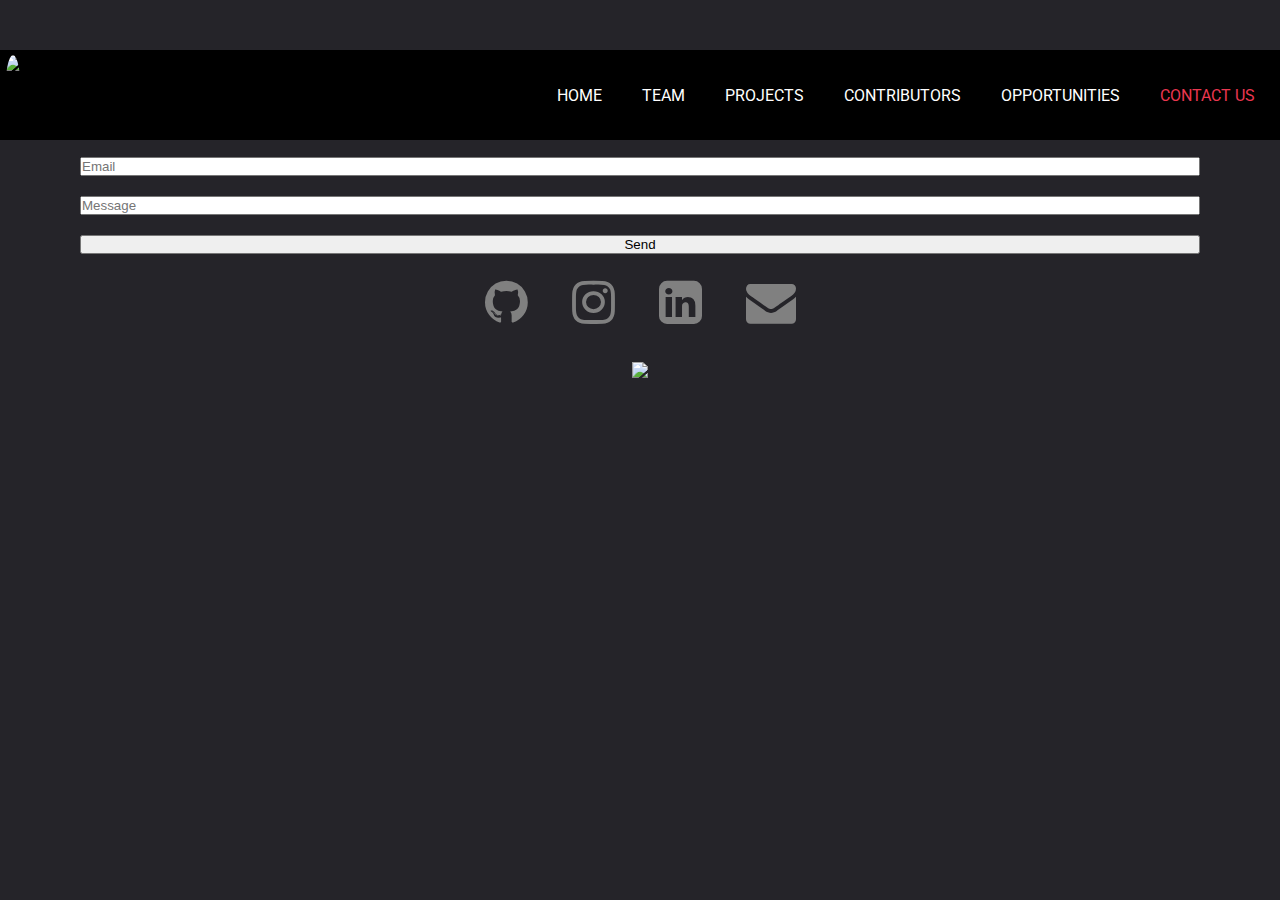
==== contact.html @ acbda684 "Merge branch 'main' of https://github.com/HackClubRAIT/HackClubRAIT-Website.github.io into FixedNavb" ====
<!DOCTYPE html>
<html lang="en">
<head>
    <meta charset="UTF-8">
    <meta http-equiv="X-UA-Compatible" content="IE=edge">
    <meta name="viewport" content="width=device-width, initial-scale=1.0">
    <link href="styles.css" rel="stylesheet" type="text/css">
    <link rel="stylesheet" href="https://cdnjs.cloudflare.com/ajax/libs/font-awesome/4.7.0/css/font-awesome.min.css">
    <link href="https://cdn.jsdelivr.net/npm/bootstrap@5.1.1/dist/css/bootstrap.min.css" rel="stylesheet" integrity="sha384-F3w7mX95PdgyTmZZMECAngseQB83DfGTowi0iMjiWaeVhAn4FJkqJByhZMI3AhiU" crossorigin="anonymous">
    <title>Contact Us</title>
</head>
<body>
    <nav>
        <img id="logo" src="./images/hackclubrait.jpeg">
        <ul class="navbars">
            <li><a href="index.html" >HOME</a></li>
            <li><a href="team.html">TEAM</a></li>
            <li><a href="projects.html">PROJECTS</a></li>
            <li><a href="contributer.html">CONTRIBUTORS</a></li>
            <li><a href="opportunity.html" >OPPORTUNITIES</a></li>
            <li><a href="contact.html" class="active">CONTACT US</a></li>
        </ul>
    </nav>
    <div class="row" id="contact_us">
        <h1 style="color:white">Contact Us</h1>
        <div class="col-6" id="contact_form">
            <form>
                <input type="text" class="form-control-lg" placeholder="Name">
                <input type="text" class="form-control-lg" placeholder="Email">
                <input type="text" class="form-control-lg" placeholder="Message">
                <button class="btn btn-danger">Send</button>
                <div>
                    <a href="https://github.com/HackClubRAIT"><i class="fa fa-github"></i></a>
                    <a href="https://instagram.com/hackclubrait?utm_medium=copy_link"><i class="fa fa-instagram"></i></a>
                    <a href="https://www.linkedin.com/company/hack-club-rait"><i class="fa fa-linkedin-square"></i></a>
                    <a href="mailto:hackclubrait@gmail.com"><i class="fa fa-envelope"></i></a>          
                </div>
            </form>
        </div>
        <div class="col-6">
            <img src="./images/contactus.svg" style="width:100%"><br>
           </div>
    </div>
</body>
</html>
---- styles.css ----
@import url('https://fonts.googleapis.com/css2?family=Roboto&display=swap');
@import url('https://fonts.googleapis.com/css2?family=Londrina+Outline&display=swap');

::-webkit-scrollbar {
    width: 13px;
  }
  
::-webkit-scrollbar-track {
    background: #f1f1f1;
}

::-webkit-scrollbar-thumb {
    box-shadow: inset 0 0 5px grey;
    border-radius: 10px;
    background: rgb(129, 123, 123);
}

::-webkit-scrollbar-thumb:hover {
    background: #555;
}

:root{
    --orange:#f9713d;
    --red:#eb3750;
    --grey:#252429;
}
*,html{
    margin: 0;
    padding: 0;
    box-sizing: border-box;
}
body{
    font-family: 'Roboto', sans-serif!important;
    overflow-x: hidden;
    background-color: var(--grey)!important;
}
nav{
    width: 100%;
    display: flex;
    background-color: black;
    align-items: center;
    justify-content: space-between;
    padding: 5px;
    position: fixed;
    flex-grow: 1;
    z-index: 2;
}
.navbars{
    display: flex;
    justify-content: center;
}
.navbars li{
    list-style-type: none;
    padding: 20px;
}

.navbars li a{
    text-decoration: none;
    color: white;
}
.navbars li a:hover{
    color: var(--red);
}
.navbars .active{
    color: var(--red);
}

#logo{
 height:80px;
 width:auto; 
 border-radius: 50%;

}

footer{
    text-align: center;
    background-color: black;
    color:white;
    padding: 20px;
}
footer i{
    font-size: 50px!important;
    margin: 20px 10px 10px 10px;
}
footer a{
    color: gray;
}
#home_welcome{
    height:  75vh;
    color: white;
    text-align: center;
    padding: 80px 30px;
}
#home_about{
    background-color: white;
    text-align: justify;
    padding:5%
}
.home_illus{
    width:95%;
}
#hackclub{
    font-size:10em;
    color:var(--red);
    font-family:  'Londrina Outline', cursive;
    font-weight: bold;
}
#home_rait{
    text-align: justify;
    padding:5%;
    color: white;
}
#home_vision{
    text-align: center;
    padding:5%;
    background-color: white;
}
.team{
    text-align: center;
}
.team img{
    width:auto;
    height: 200px;
    border-radius: 10px;
    margin: 10px;
}
.team .row{
    justify-content: space-evenly;
}
#team_img{
    box-shadow: 1px 2px 4px 0px var(--red);
    margin: 20px;
    justify-content: center;
    text-align: center;
    background-color: white;
}
#team_img span{
    display: grid;
    grid-gap: 10px;
    position: absolute;
    top: 0px;
    left: 100%;
    background-color: var(--orange);
    padding: 10px;
}
#team_img i{
    font-size: 20px;
    color:var(--grey);
}

#contributor{
    padding: 30px;
}
#contributor img{
    height:200px;
    width: auto;
    border-radius: 50%;
    margin: 5px;
}
#project_section .row{
    width: 100vw;
}
#projects{
    background-color: white;
    color:black;
    margin:40px;
    padding:20px;
    text-align:center;
    height:auto
}
#projects ul{
    list-style: none;
    display: flex;
    text-align: center;
}
#projects ul li{
    margin: 10px;
    padding:10px;
    background-color: var(--orange);
    color:white
}
.owner{
    text-decoration: none
}
#opp_card{
    background-color: white;
    text-align: center;
    margin: 50px;
    padding:20px;
    border-radius: 10px;
}
#contact_us{
    margin: 50px;
    text-align: center;
}
#contact_form form{
    display: grid;
    grid-gap:20px;
    margin: 30px;
}
#contact_form a{
    color: gray;
    font-size: 50px;
    margin:20px
}
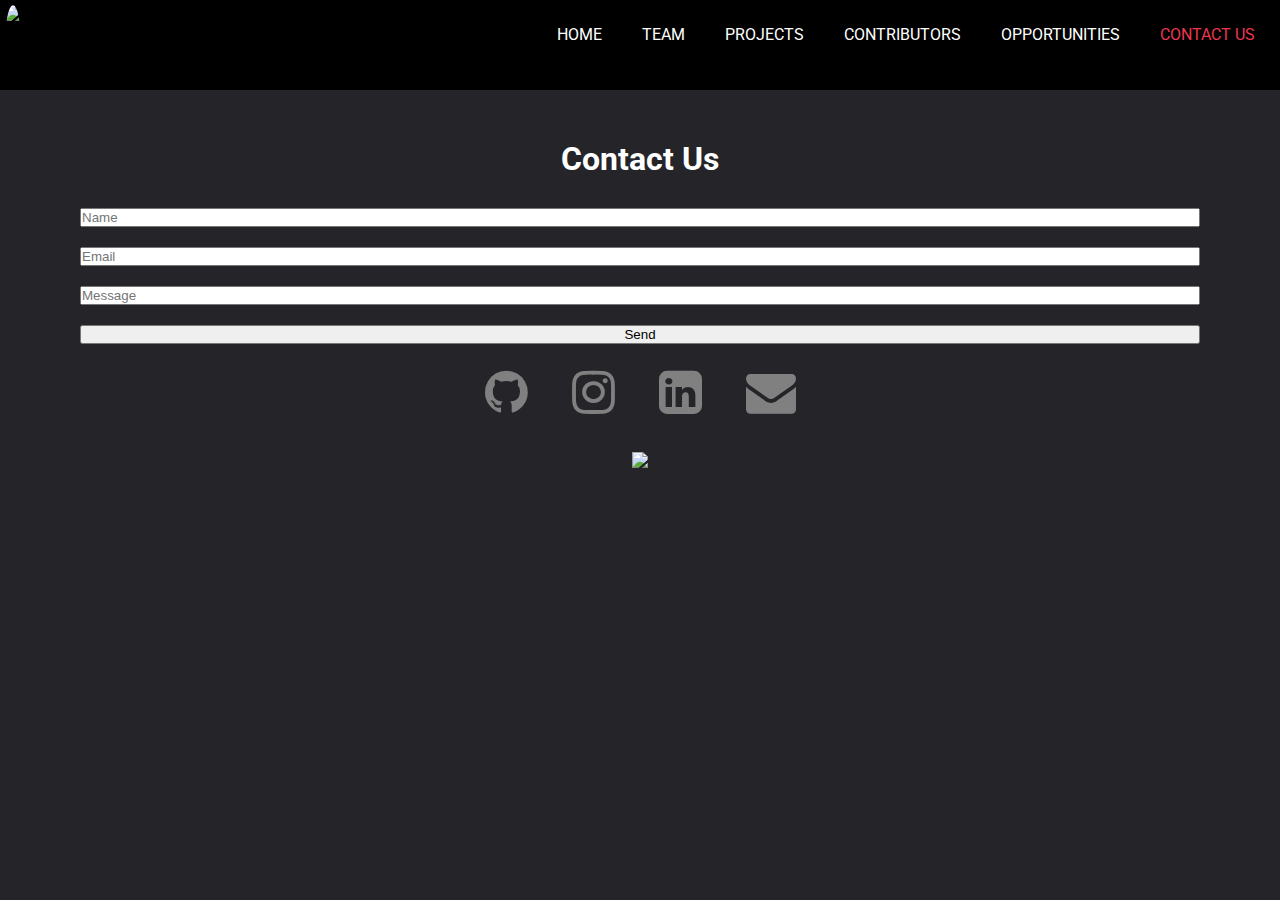
==== commit 7273a4aa: "Update contact.html" ====
--- a/contact.html
+++ b/contact.html
@@ -7,12 +7,29 @@
     <link href="styles.css" rel="stylesheet" type="text/css">
     <link rel="stylesheet" href="https://cdnjs.cloudflare.com/ajax/libs/font-awesome/4.7.0/css/font-awesome.min.css">
     <link href="https://cdn.jsdelivr.net/npm/bootstrap@5.1.1/dist/css/bootstrap.min.css" rel="stylesheet" integrity="sha384-F3w7mX95PdgyTmZZMECAngseQB83DfGTowi0iMjiWaeVhAn4FJkqJByhZMI3AhiU" crossorigin="anonymous">
+    <link rel="apple-touch-icon" sizes="57x57" href="favicons/apple-icon-57x57.png">
+    <link rel="apple-touch-icon" sizes="60x60" href="favicons/apple-icon-60x60.png">
+    <link rel="apple-touch-icon" sizes="72x72" href="favicons/apple-icon-72x72.png">
+    <link rel="apple-touch-icon" sizes="76x76" href="favicons/apple-icon-76x76.png">
+    <link rel="apple-touch-icon" sizes="114x114" href="favicons/apple-icon-114x114.png">
+    <link rel="apple-touch-icon" sizes="120x120" href="favicons/apple-icon-120x120.png">
+    <link rel="apple-touch-icon" sizes="144x144" href="favicons/apple-icon-144x144.png">
+    <link rel="apple-touch-icon" sizes="152x152" href="favicons/apple-icon-152x152.png">
+    <link rel="apple-touch-icon" sizes="180x180" href="favicons/apple-icon-180x180.png">
+    <link rel="icon" type="image/png" sizes="192x192"  href="favicons/android-icon-192x192.png">
+    <link rel="icon" type="image/png" sizes="32x32" href="favicons/favicon-32x32.png">
+    <link rel="icon" type="image/png" sizes="96x96" href="favicons/favicon-96x96.png">
+    <link rel="icon" type="image/png" sizes="16x16" href="favicons/favicon-16x16.png">
+    <link rel="manifest" href="favicons/manifest.json">
+    <meta name="msapplication-TileColor" content="#ffffff">
+    <meta name="msapplication-TileImage" content="favicons/ms-icon-144x144.png">
     <title>Contact Us</title>
 </head>
 <body>
     <nav>
         <img id="logo" src="./images/hackclubrait.jpeg">
         <ul class="navbars">
+            <h3 class="menuact">&#9776;</h3>
             <li><a href="index.html" >HOME</a></li>
             <li><a href="team.html">TEAM</a></li>
             <li><a href="projects.html">PROJECTS</a></li>
--- a/styles.css
+++ b/styles.css
@@ -1,24 +1,5 @@
 @import url('https://fonts.googleapis.com/css2?family=Roboto&display=swap');
 @import url('https://fonts.googleapis.com/css2?family=Londrina+Outline&display=swap');
-
-::-webkit-scrollbar {
-    width: 13px;
-  }
-  
-::-webkit-scrollbar-track {
-    background: #f1f1f1;
-}
-
-::-webkit-scrollbar-thumb {
-    box-shadow: inset 0 0 5px grey;
-    border-radius: 10px;
-    background: rgb(129, 123, 123);
-}
-
-::-webkit-scrollbar-thumb:hover {
-    background: #555;
-}
-
 :root{
     --orange:#f9713d;
     --red:#eb3750;
@@ -35,19 +16,18 @@
     background-color: var(--grey)!important;
 }
 nav{
-    width: 100%;
     display: flex;
     background-color: black;
-    align-items: center;
     justify-content: space-between;
     padding: 5px;
-    position: fixed;
-    flex-grow: 1;
-    z-index: 2;
+    position: sticky;
+    top:0;
+    z-index:999;
 }
 .navbars{
     display: flex;
     justify-content: center;
+
 }
 .navbars li{
     list-style-type: none;
@@ -86,11 +66,22 @@
     color: gray;
 }
 #home_welcome{
-    height:  75vh;
+    height:  100vh;
     color: white;
     text-align: center;
-    padding: 80px 30px;
-}
+    padding: 30px;
+}
+/*scrollbar changes*/
+::selection {
+    background-color: grey;
+  }
+::-webkit-scrollbar {
+        width: 10px;
+        background-color: darkslategrey;
+    }
+    ::-webkit-scrollbar-thumb {
+        background-color:#eb3750;
+      }
 #home_about{
     background-color: white;
     text-align: justify;
@@ -124,6 +115,51 @@
     border-radius: 10px;
     margin: 10px;
 }
+
+/* updated footer code begins from here  */
+.footer{
+    width: 100%;
+    display: flex;
+    flex-wrap: wrap;
+}
+.footerHeading1{
+    display: flex;
+    align-items: center;
+    justify-content: center;
+}
+.footerHeading1 img{
+    height: 60px;
+    width: auto;
+    border-radius: 100%;
+}
+.column1{
+    width: 50%;
+}
+.column2{
+    width: 50%;
+}
+.footerLinks{
+    display: flex;
+    align-items: center;
+    justify-content: center;
+}
+.g1,.g2{
+    width: 15%;
+    display: flex;
+    flex-direction: column;
+    padding: 10px;
+}
+.g1 a{
+    margin-bottom: 5px;
+    text-align: left;
+}
+.g2 a{
+    margin-bottom: 5px;
+    text-align: left;
+}
+
+/* updated footer ends here  */
+
 .team .row{
     justify-content: space-evenly;
 }
@@ -202,4 +238,58 @@
     color: gray;
     font-size: 50px;
     margin:20px
-}+}
+
+
+@media (max-width: 768px) {
+    html {
+        overflow-x: hidden;
+    }
+    #team_img{
+        width: fit-content;
+    }
+}
+
+/* Reposive footer code begins from here  */
+@media(max-width:1200px){
+    .g1,.g2{
+        width: 25%;
+    }
+}
+@media(max-width:830px){
+    .column1,.column2{
+        width: 100%;
+        margin-bottom: 10px;
+    }
+    .contactLink{
+        width: 60%;
+        display: flex;
+        justify-content: space-around;
+        margin: 5px auto;
+    }
+    .contactIcon{
+        height: 15px;
+        width: 20px;
+    }
+    .g1,.g2{
+        width: 20%;
+    }
+
+}
+
+@media(max-width:600px){
+    .contactLink{
+        width: 70%;
+    }
+    .g1,.g2{
+        width: 25%;
+    }
+
+}
+@media(max-width:450px){
+    .g1,.g2{
+        width: 33%;
+    }
+
+}
+
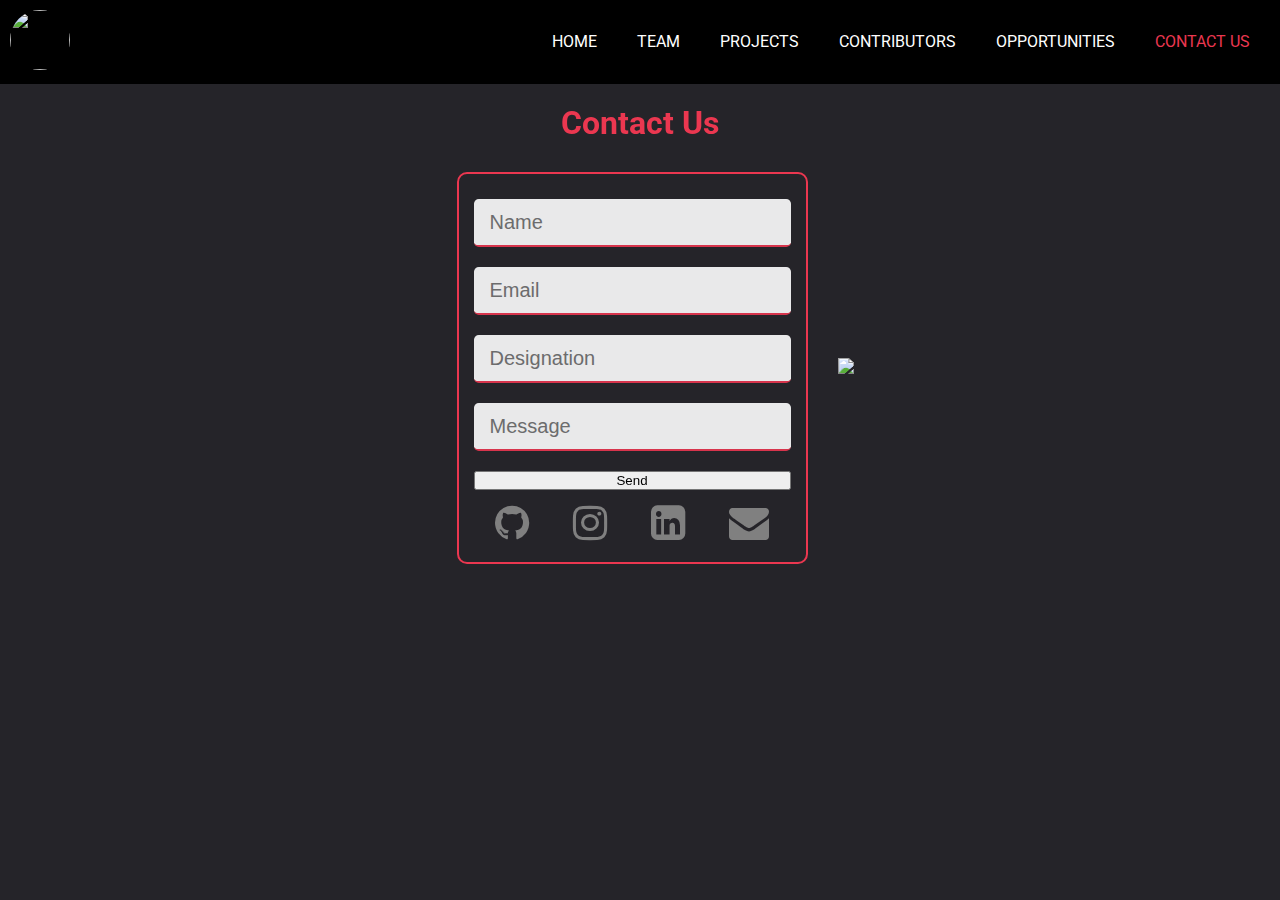
==== commit b1e0fce1: "added Designation field" ====
--- a/contact.html
+++ b/contact.html
@@ -5,6 +5,8 @@
     <meta http-equiv="X-UA-Compatible" content="IE=edge">
     <meta name="viewport" content="width=device-width, initial-scale=1.0">
     <link href="styles.css" rel="stylesheet" type="text/css">
+    <link href="https://unpkg.com/aos@2.3.1/dist/aos.css" rel="stylesheet">
+    <script src="https://unpkg.com/aos@2.3.1/dist/aos.js"></script>
     <link rel="stylesheet" href="https://cdnjs.cloudflare.com/ajax/libs/font-awesome/4.7.0/css/font-awesome.min.css">
     <link href="https://cdn.jsdelivr.net/npm/bootstrap@5.1.1/dist/css/bootstrap.min.css" rel="stylesheet" integrity="sha384-F3w7mX95PdgyTmZZMECAngseQB83DfGTowi0iMjiWaeVhAn4FJkqJByhZMI3AhiU" crossorigin="anonymous">
     <link rel="apple-touch-icon" sizes="57x57" href="favicons/apple-icon-57x57.png">
@@ -27,23 +29,32 @@
 </head>
 <body>
     <nav>
-        <img id="logo" src="./images/hackclubrait.jpeg">
-        <ul class="navbars">
-            <h3 class="menuact">&#9776;</h3>
-            <li><a href="index.html" >HOME</a></li>
-            <li><a href="team.html">TEAM</a></li>
-            <li><a href="projects.html">PROJECTS</a></li>
-            <li><a href="contributer.html">CONTRIBUTORS</a></li>
-            <li><a href="opportunity.html" >OPPORTUNITIES</a></li>
-            <li><a href="contact.html" class="active">CONTACT US</a></li>
+        <a href="index.html">
+            <img id="logo" src="./images/hackclubrait.jpeg">
+        </a>
+        <ul class="nav navbars">
+            <li><a href="index.html" class="hover-line">HOME</a></li>
+            <li><a href="team.html" class="hover-line">TEAM</a></li>
+            <li><a href="projects.html"  class="hover-line">PROJECTS</a></li>
+            <li><a href="contributer.html"  class="hover-line">CONTRIBUTORS</a></li>
+            <li><a href="opportunity.html"  class="hover-line">OPPORTUNITIES</a></li>
+            <li><a href="contact.html"  class="active hover-line">CONTACT US</a></li>
         </ul>
+
+        <!-- <div class="burger">
+            <div class="line"></div>
+            <div class="line"></div>
+            <div class="line"></div>
+        </div> -->
+
     </nav>
-    <div class="row" id="contact_us">
-        <h1 style="color:white">Contact Us</h1>
+    <div class="row" id="contact_us" data-aos="zoom-in">
+        <h1 style="color:#eb3750">Contact Us</h1>
         <div class="col-6" id="contact_form">
             <form>
                 <input type="text" class="form-control-lg" placeholder="Name">
                 <input type="text" class="form-control-lg" placeholder="Email">
+                <input type="text" class="form-control-lg" placeholder="Designation">
                 <input type="text" class="form-control-lg" placeholder="Message">
                 <button class="btn btn-danger">Send</button>
                 <div>
@@ -53,10 +64,15 @@
                     <a href="mailto:hackclubrait@gmail.com"><i class="fa fa-envelope"></i></a>          
                 </div>
             </form>
+            <div class="col-6">
+                <img src="./images/contactus.svg" style="width:100%"><br>
+            </div>
         </div>
-        <div class="col-6">
-            <img src="./images/contactus.svg" style="width:100%"><br>
-           </div>
     </div>
 </body>
+<script>
+    AOS.init({
+      duration: 1200,
+    })
+</script>
 </html>
--- a/styles.css
+++ b/styles.css
@@ -1,295 +1,584 @@
-@import url('https://fonts.googleapis.com/css2?family=Roboto&display=swap');
-@import url('https://fonts.googleapis.com/css2?family=Londrina+Outline&display=swap');
-:root{
-    --orange:#f9713d;
-    --red:#eb3750;
-    --grey:#252429;
-}
-*,html{
-    margin: 0;
-    padding: 0;
-    box-sizing: border-box;
-}
-body{
-    font-family: 'Roboto', sans-serif!important;
+@import url("https://fonts.googleapis.com/css2?family=Roboto&display=swap");
+@import url("https://fonts.googleapis.com/css2?family=Londrina+Outline&display=swap");
+:root {
+  --orange: #f9713d;
+  --red: #eb3750;
+  --grey: #252429;
+}
+*,
+html {
+  margin: 0;
+  padding: 0;
+  box-sizing: border-box;
+}
+body {
+  font-family: "Roboto", sans-serif !important;
+  overflow-x: hidden;
+  background-color: var(--grey) !important;
+}
+nav {
+  display: flex;
+  background-color: black;
+  justify-content: space-between;
+  align-items: center;
+  padding: 10px;
+  position: sticky;
+  top: 0;
+  z-index: 999;
+
+}
+.navbars {
+  display: flex;
+  justify-content: center;
+}
+.navbars li {
+  list-style-type: none;
+  padding: 20px;
+  display: flex;
+  justify-content: center;
+  align-items: center;
+}
+
+.navbars li a {
+  text-decoration: none;
+  color: white;
+}
+.navbars li a:hover {
+  color: var(--red);
+  transition: 500ms;
+}
+.hover-line::after {
+  content: " ";
+  display: block;
+  width: 0%;
+  height: 2px;
+  background-color: var(--red);
+  transition: width 0.3s;
+  text-align: center;
+}
+.hover-line:hover::after {
+  width: 100%;
+  transition: width 0.3s;
+}
+
+.navbars .active {
+  color: var(--red);
+}
+
+#logo {
+  width: 60px;
+  height: 60px;
+  border-radius: 50%;
+  transition: all 0.5s ease-in;
+}
+
+#logo:hover {
+  filter: hue-rotate(180deg);
+}
+
+footer {
+  text-align: center;
+  background-color: black;
+  color: white;
+  padding: 20px;
+}
+footer i {
+  font-size: 50px !important;
+  margin: 20px 10px 10px 10px;
+}
+footer a {
+  color: gray;
+}
+#home_welcome {
+  height: 100vh;
+  color: white;
+  text-align: center;
+  padding: 20px;
+  padding-top: 130px;
+}
+/*scrollbar changes*/
+::selection {
+  background-color: grey;
+}
+::-webkit-scrollbar {
+  width: 10px;
+  background-color: darkslategrey;
+}
+::-webkit-scrollbar-thumb {
+  background-color: #eb3750;
+}
+
+/* Content changes of about section */
+#home_about {
+  height: 749.6px;
+  background-color: white;
+  text-align: justify;
+  padding: 5%;
+  padding-top: 150px;
+  display: flex;
+  justify-content: space-between;
+  margin-top: 40px;
+}
+h1 {
+  color: #eb3750;
+}
+.content {
+  min-width: 49%;
+  width: 49%;
+}
+.img-box {
+  margin-left: 40px;
+}
+.home_illus {
+  max-width: 100%;
+}
+.img-box1 {
+  margin-right: 40px;
+}
+.home_illus1 {
+  max-width: 100%;
+}
+@media (min-width: 490px) {
+  .navbars {
+    justify-content: center;
+  }
+  #hackclub {
+    font-size: 10em;
+    color: var(--red);
+    font-family: "Londrina Outline", cursive;
+    font-weight: bold;
+  }
+}
+#home_rait {
+  height: 749.6px;
+  padding: 5%;
+  padding-top: 150px;
+  color: white;
+  display: flex;
+  justify-content: space-between;
+  margin-top: 40px;
+}
+#home_vision {
+  height: 749.6px;
+  text-align: center;
+  padding: 5%;
+  padding-top: 150px;
+  background-color: white;
+}
+#banner_data {
+  position: relative;
+  top: 50%;
+  left: 50%;
+  transform: translate(-50%, -50%);
+}
+
+@media (max-width: 890px) {
+  #hackclub {
+    font-size: 8em;
+  }
+  #hackclub_welcome {
+    padding-top: 50px;
+  }
+}
+@media (max-width: 770px) {
+  #hackclub {
+    font-size: 6em;
+  }
+  #hackclub_welcome {
+    padding-top: 0px;
+  }
+  #hackclub-des {
+    font-size: 40px;
+  }
+}
+@media (max-width: 350px) {
+  #hackclub {
+    font-size: 5em;
+  }
+  #hackclub_welcome {
+    padding-top: 0px;
+  }
+  #hackclub-des {
+    font-size: 30px;
+  }
+}
+.team {
+  text-align: center;
+}
+.team img {
+  width: auto;
+  height: 200px;
+  border-radius: 10px;
+  margin: 10px;
+}
+/* updated footer code begins from here  */
+.footer {
+  width: 100%;
+  display: flex;
+  flex-wrap: wrap;
+}
+.footerHeading1 {
+  display: flex;
+  align-items: center;
+  justify-content: center;
+}
+.footerHeading1 img {
+  height: 60px;
+  width: auto;
+  border-radius: 100%;
+}
+.column1 {
+  width: 50%;
+}
+.column2 {
+  width: 50%;
+}
+.footerLinks {
+  display: flex;
+  align-items: center;
+  justify-content: center;
+}
+.g1,
+.g2 {
+  width: 15%;
+  display: flex;
+  flex-direction: column;
+  padding: 10px;
+}
+.g1 a {
+  margin-bottom: 5px;
+  text-align: left;
+}
+.g2 a {
+  margin-bottom: 5px;
+  text-align: left;
+}
+/* Reposive footer code begins from here  */
+@media (max-width: 1200px) {
+  .g1,
+  .g2 {
+    width: 25%;
+  }
+}
+@media (max-width: 830px) {
+  .column1,
+  .column2 {
+    width: 100%;
+    margin-bottom: 10px;
+  }
+  .contactLink {
+    width: 60%;
+    display: flex;
+    justify-content: space-around;
+    margin: 5px auto;
+  }
+  .contactIcon {
+    height: 15px;
+    width: 20px;
+  }
+  .g1,
+  .g2 {
+    width: 20%;
+  }
+}
+@media (max-width: 600px) {
+  .contactLink {
+    width: 70%;
+  }
+  .g1,
+  .g2 {
+    width: 25%;
+  }
+}
+@media (max-width: 450px) {
+  .g1,
+  .g2 {
+    width: 33%;
+  }
+}
+/* updated footer ends here  */
+.team .row {
+  justify-content: space-evenly;
+}
+#team_img {
+  box-shadow: 1px 2px 4px 0px var(--red);
+  margin: 20px;
+  justify-content: center;
+  text-align: center;
+  background-color: white;
+  width: auto;
+}
+#team_img span {
+  display: grid;
+  grid-gap: 10px;
+  position: absolute;
+  top: 0px;
+  left: 100%;
+  background-color: var(--orange);
+  padding: 10px;
+  margin: auto;
+}
+#team_img i {
+  font-size: 20px;
+  color: var(--grey);
+}
+#contributor {
+  padding: 30px;
+  display: flex;
+  flex-wrap: wrap;
+  justify-content: center;
+  align-items: center;
+  text-align: right;
+}
+
+#contributor .userBlock {
+  padding: 15px;
+  border: 2px solid var(--red);
+  border-radius: 10px;
+  margin: 5px;
+  display: flex;
+  justify-content: space-between;
+  align-items: center;
+  max-width: 400px;
+  width: 100%;
+  height: 200px;
+  color: white;
+  transition: all 0.3s ease-in-out;
+}
+
+#contributor .userBlock:hover {
+  background: rgba(235, 55, 80, 0.6);
+}
+
+#contributor .userBlock p {
+  margin-bottom: 5px;
+}
+
+#contributor a {
+  text-decoration: none;
+  color: white;
+}
+
+#contributor img {
+  height: 150px;
+  width: auto;
+  border-radius: 50%;
+  margin: 5px;
+}
+#project_section .row {
+  width: 100vw;
+  display: flex;
+  justify-content: center;
+  align-items: center;
+  height: auto;
+}
+
+/* #project_section .row .col-3{
+    width: 30%;
+} */
+
+#projects {
+  background-color: white;
+  color: black;
+  margin: 40px;
+  padding: 20px;
+  text-align: center;
+  height: auto;
+}
+#projects ul {
+  list-style: none;
+  display: flex;
+  text-align: center;
+  /* flex-direction: column; */
+  /* width: auto; */
+  padding: 0%;
+  margin: 0%;
+  justify-content: center;
+  /* align-items: center;
+} */
+}
+#projects ul li {
+  margin: 10px;
+  padding: 10px;
+  background-color: var(--orange);
+  color: white;
+}
+.owner {
+  text-decoration: none;
+}
+
+.opportunity .row {
+  display: flex;
+  justify-content: center;
+}
+#opp_card {
+  background-color: white;
+  text-align: center;
+  margin: 50px;
+  padding: 20px;
+  border-radius: 10px;
+}
+#contact_us {
+  display: flex;
+  justify-content: center;
+  align-items: center;
+  text-align: center;
+  flex-wrap: wrap;
+  width: 100%;
+  padding: 20px;
+}
+
+#contact_form {
+  width: 100%;
+  display: flex;
+  justify-content: center;
+  align-items: center;
+  text-align: center;
+  flex-wrap: wrap;
+}
+
+#contact_form form {
+  /* display: grid;
+    grid-gap:20px; */
+  margin: 30px;
+  display: flex;
+  flex-direction: column;
+  justify-content: center;
+  align-items: center;
+  border: 2px solid var(--red);
+  border-radius: 10px;
+  padding: 15px;
+}
+
+#contact_form input {
+  outline: none;
+  border: none;
+  border-bottom: 2px solid var(--red);
+  opacity: 0.9;
+  width: 100%;
+  max-width: 400px;
+}
+
+#contact_form input:focus {
+  opacity: 1;
+  border-bottom: 2px solid var(--orange);
+}
+
+#contact_form button {
+  width: 100%;
+  max-width: 400px;
+  margin: 10px 0;
+}
+/* .btn{
+    width: 290px;
+} */
+#contact_form a {
+  color: gray;
+  font-size: 40px;
+  margin: 20px;
+}
+
+#contact_form a:hover {
+  color: var(--red);
+}
+
+.form-control-lg {
+  min-height: calc(1.5em + 1rem + 2px);
+  padding: 0.5rem 1rem;
+  font-size: 1.25rem;
+  border-radius: 0.3rem;
+  margin: 10px;
+}
+@media (max-width: 768px) {
+  html {
     overflow-x: hidden;
-    background-color: var(--grey)!important;
-}
-nav{
-    display: flex;
-    background-color: black;
-    justify-content: space-between;
+  }
+  nav {
     padding: 5px;
     position: sticky;
-    top:0;
-    z-index:999;
-}
-.navbars{
+    top: 0;
+    z-index: 999;
+  }
+  #team_img {
+    width: fit-content;
+  }
+  #home_about {
+    flex-direction: column;
+    margin-top: 0;
+  }
+  .content {
+    min-width: 100%;
+    width: 100%;
+  }
+  #home_rait {
+    flex-direction: column;
+  }
+}
+@media (max-width: 490px) {
+  #hackclub {
+    /* text-align: center; */
+    font-size: 5em;
+    color: var(--red);
+    font-family: "Londrina Outline", cursive;
+    font-weight: bold;
+  }
+  nav {
+    position: fixed;
+  }
+}
+
+@media (max-width: 1300px) {
+  #projects ul {
+    flex-direction: column;
+  }
+}
+@media (max-width: 600px) {
+  #projects ul li {
+    margin: 10px;
+    padding: 10px;
+    background-color: var(--orange);
+    color: white;
+    font-size: 12px;
+  }
+  #project_section .row .col-3 {
+    width: 50%;
+  }
+  .opportunity .row .col-3 {
+    width: 50%;
+  }
+}
+@media (max-width: 1000px) {
+  #contact_us {
+    /*flex-direction: column-reverse;*/
+    justify-content: center;
+  }
+}
+@media (min-width: 768px) {
+  .opportunity {
     display: flex;
     justify-content: center;
-
-}
-.navbars li{
-    list-style-type: none;
-    padding: 20px;
-}
-
-.navbars li a{
-    text-decoration: none;
-    color: white;
-}
-.navbars li a:hover{
-    color: var(--red);
-}
-.navbars .active{
-    color: var(--red);
-}
-
-#logo{
- height:80px;
- width:auto; 
- border-radius: 50%;
-
-}
-
-footer{
-    text-align: center;
-    background-color: black;
-    color:white;
-    padding: 20px;
-}
-footer i{
-    font-size: 50px!important;
-    margin: 20px 10px 10px 10px;
-}
-footer a{
-    color: gray;
-}
-#home_welcome{
-    height:  100vh;
-    color: white;
-    text-align: center;
-    padding: 30px;
-}
-/*scrollbar changes*/
-::selection {
-    background-color: grey;
-  }
-::-webkit-scrollbar {
-        width: 10px;
-        background-color: darkslategrey;
-    }
-    ::-webkit-scrollbar-thumb {
-        background-color:#eb3750;
-      }
-#home_about{
-    background-color: white;
-    text-align: justify;
-    padding:5%
-}
-.home_illus{
-    width:95%;
-}
-#hackclub{
-    font-size:10em;
-    color:var(--red);
-    font-family:  'Londrina Outline', cursive;
-    font-weight: bold;
-}
-#home_rait{
-    text-align: justify;
-    padding:5%;
-    color: white;
-}
-#home_vision{
-    text-align: center;
-    padding:5%;
-    background-color: white;
-}
-.team{
-    text-align: center;
-}
-.team img{
-    width:auto;
-    height: 200px;
-    border-radius: 10px;
-    margin: 10px;
-}
-
-/* updated footer code begins from here  */
-.footer{
+    align-items: center;
+    padding: 50px;
+    overflow-x: hidden;
+  }
+  .btn {
+    width: max-content;
+    height: max-content;
+  }
+  .row #opp_card {
+    margin: 0;
     width: 100%;
     display: flex;
-    flex-wrap: wrap;
-}
-.footerHeading1{
+    justify-self: center;
+    align-self: center;
+  }
+  .opportunity .row {
+    width: 100vw;
+  }
+  
+  .opportunity .row .col-3 {
     display: flex;
+    justify-content: center;
     align-items: center;
-    justify-content: center;
-}
-.footerHeading1 img{
-    height: 60px;
-    width: auto;
-    border-radius: 100%;
-}
-.column1{
-    width: 50%;
-}
-.column2{
-    width: 50%;
-}
-.footerLinks{
-    display: flex;
-    align-items: center;
-    justify-content: center;
-}
-.g1,.g2{
-    width: 15%;
-    display: flex;
-    flex-direction: column;
-    padding: 10px;
-}
-.g1 a{
-    margin-bottom: 5px;
-    text-align: left;
-}
-.g2 a{
-    margin-bottom: 5px;
-    text-align: left;
-}
-
-/* updated footer ends here  */
-
-.team .row{
-    justify-content: space-evenly;
-}
-#team_img{
-    box-shadow: 1px 2px 4px 0px var(--red);
-    margin: 20px;
-    justify-content: center;
-    text-align: center;
-    background-color: white;
-}
-#team_img span{
-    display: grid;
-    grid-gap: 10px;
-    position: absolute;
-    top: 0px;
-    left: 100%;
-    background-color: var(--orange);
-    padding: 10px;
-}
-#team_img i{
-    font-size: 20px;
-    color:var(--grey);
-}
-
-#contributor{
-    padding: 30px;
-}
-#contributor img{
-    height:200px;
-    width: auto;
-    border-radius: 50%;
-    margin: 5px;
-}
-#project_section .row{
-    width: 100vw;
-}
-#projects{
-    background-color: white;
-    color:black;
-    margin:40px;
-    padding:20px;
-    text-align:center;
-    height:auto
-}
-#projects ul{
-    list-style: none;
-    display: flex;
-    text-align: center;
-}
-#projects ul li{
-    margin: 10px;
-    padding:10px;
-    background-color: var(--orange);
-    color:white
-}
-.owner{
-    text-decoration: none
-}
-#opp_card{
-    background-color: white;
-    text-align: center;
-    margin: 50px;
-    padding:20px;
-    border-radius: 10px;
-}
-#contact_us{
-    margin: 50px;
-    text-align: center;
-}
-#contact_form form{
-    display: grid;
-    grid-gap:20px;
-    margin: 30px;
-}
-#contact_form a{
-    color: gray;
-    font-size: 50px;
-    margin:20px
-}
-
-
-@media (max-width: 768px) {
-    html {
-        overflow-x: hidden;
-    }
-    #team_img{
-        width: fit-content;
-    }
-}
-
-/* Reposive footer code begins from here  */
-@media(max-width:1200px){
-    .g1,.g2{
-        width: 25%;
-    }
-}
-@media(max-width:830px){
-    .column1,.column2{
-        width: 100%;
-        margin-bottom: 10px;
-    }
-    .contactLink{
-        width: 60%;
-        display: flex;
-        justify-content: space-around;
-        margin: 5px auto;
-    }
-    .contactIcon{
-        height: 15px;
-        width: 20px;
-    }
-    .g1,.g2{
-        width: 20%;
-    }
-
-}
-
-@media(max-width:600px){
-    .contactLink{
-        width: 70%;
-    }
-    .g1,.g2{
-        width: 25%;
-    }
-
-}
-@media(max-width:450px){
-    .g1,.g2{
-        width: 33%;
-    }
-
-}
-
+  }
+}
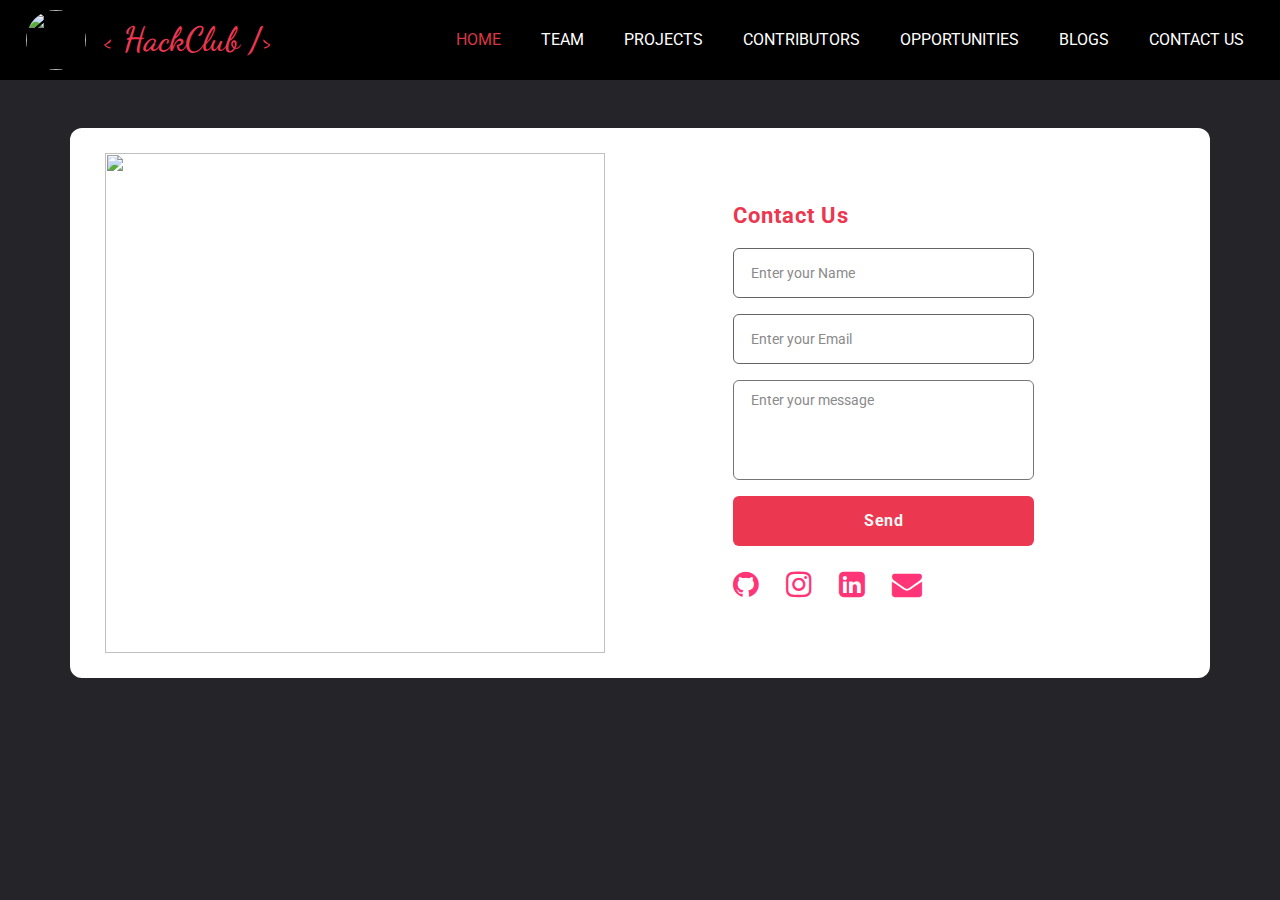
==== commit 45e0c227: "Contact UI changes Added" ====
--- a/contact.html
+++ b/contact.html
@@ -9,66 +9,92 @@
     <script src="https://unpkg.com/aos@2.3.1/dist/aos.js"></script>
     <link rel="stylesheet" href="https://cdnjs.cloudflare.com/ajax/libs/font-awesome/4.7.0/css/font-awesome.min.css">
     <link href="https://cdn.jsdelivr.net/npm/bootstrap@5.1.1/dist/css/bootstrap.min.css" rel="stylesheet" integrity="sha384-F3w7mX95PdgyTmZZMECAngseQB83DfGTowi0iMjiWaeVhAn4FJkqJByhZMI3AhiU" crossorigin="anonymous">
-    <link rel="apple-touch-icon" sizes="57x57" href="favicons/apple-icon-57x57.png">
-    <link rel="apple-touch-icon" sizes="60x60" href="favicons/apple-icon-60x60.png">
-    <link rel="apple-touch-icon" sizes="72x72" href="favicons/apple-icon-72x72.png">
-    <link rel="apple-touch-icon" sizes="76x76" href="favicons/apple-icon-76x76.png">
-    <link rel="apple-touch-icon" sizes="114x114" href="favicons/apple-icon-114x114.png">
-    <link rel="apple-touch-icon" sizes="120x120" href="favicons/apple-icon-120x120.png">
-    <link rel="apple-touch-icon" sizes="144x144" href="favicons/apple-icon-144x144.png">
-    <link rel="apple-touch-icon" sizes="152x152" href="favicons/apple-icon-152x152.png">
-    <link rel="apple-touch-icon" sizes="180x180" href="favicons/apple-icon-180x180.png">
-    <link rel="icon" type="image/png" sizes="192x192"  href="favicons/android-icon-192x192.png">
-    <link rel="icon" type="image/png" sizes="32x32" href="favicons/favicon-32x32.png">
-    <link rel="icon" type="image/png" sizes="96x96" href="favicons/favicon-96x96.png">
-    <link rel="icon" type="image/png" sizes="16x16" href="favicons/favicon-16x16.png">
-    <link rel="manifest" href="favicons/manifest.json">
-    <meta name="msapplication-TileColor" content="#ffffff">
-    <meta name="msapplication-TileImage" content="favicons/ms-icon-144x144.png">
+    <link rel="stylesheet" href="https://maxcdn.bootstrapcdn.com/bootstrap/4.0.0/css/bootstrap.min.css" integrity="sha384-Gn5384xqQ1aoWXA+058RXPxPg6fy4IWvTNh0E263XmFcJlSAwiGgFAW/dAiS6JXm" crossorigin="anonymous">
+    <link rel="icon" href="./images/hackclubrait-logo.png">
+
+    <script src="https://code.jquery.com/jquery-3.2.1.slim.min.js" integrity="sha384-KJ3o2DKtIkvYIK3UENzmM7KCkRr/rE9/Qpg6aAZGJwFDMVNA/GpGFF93hXpG5KkN" crossorigin="anonymous"></script>
+    <script src="https://cdnjs.cloudflare.com/ajax/libs/popper.js/1.12.9/umd/popper.min.js" integrity="sha384-ApNbgh9B+Y1QKtv3Rn7W3mgPxhU9K/ScQsAP7hUibX39j7fakFPskvXusvfa0b4Q" crossorigin="anonymous"></script>
+    <script src="https://maxcdn.bootstrapcdn.com/bootstrap/4.0.0/js/bootstrap.min.js" integrity="sha384-JZR6Spejh4U02d8jOt6vLEHfe/JQGiRRSQQxSfFWpi1MquVdAyjUar5+76PVCmYl" crossorigin="anonymous"></script>
+     
     <title>Contact Us</title>
 </head>
 <body>
-    <nav>
-        <a href="index.html">
-            <img id="logo" src="./images/hackclubrait.jpeg">
-        </a>
-        <ul class="nav navbars">
-            <li><a href="index.html" class="hover-line">HOME</a></li>
-            <li><a href="team.html" class="hover-line">TEAM</a></li>
-            <li><a href="projects.html"  class="hover-line">PROJECTS</a></li>
-            <li><a href="contributer.html"  class="hover-line">CONTRIBUTORS</a></li>
-            <li><a href="opportunity.html"  class="hover-line">OPPORTUNITIES</a></li>
-            <li><a href="contact.html"  class="active hover-line">CONTACT US</a></li>
-        </ul>
+    <nav class="nav navbar navbar-expand-lg navbar-dark fixed-top">
+        <div class="progress-container">
+            <div class="progress-bar" id="myBar"></div>
+        </div>
+        <a class="header" href="index.html">
+            <img id="logo" src="./images/hackclubrait-logo.png">
+            <div class="logo_header">
+            <span style="color: #eb3750;"> <</span>
+            <span style="color: #eb3750;">HackClub</span>
+            <span style="color: #eb3750;">/></span>
+            </div>
+        </a> 
+        
+        <button class="navbar-toggler" type="button" data-toggle="collapse" data-target="#navbarSupportedContent" aria-controls="navbarSupportedContent" aria-expanded="false" aria-label="Toggle navigation">
+          <span class="navbar-toggler-icon"></span>
+        </button>
+        <div class="collapse navbar-collapse" id="navbarSupportedContent">
+          <ul class="nav navbars navbar-nav ml-auto">
+            <li><a href="index.html" class="active hover-line nav navbars">HOME</a></li>
+            <li><a href="team.html" class="hover-line nav navbars">TEAM</a></li>
+            <li><a href="projects.html"  class="hover-line nav navbars">PROJECTS</a></li>
+            <li><a href="contributer.html"  class="hover-line nav navbars">CONTRIBUTORS</a></li>
+            <li><a href="opportunity.html"  class="hover-line nav navbars">OPPORTUNITIES</a></li>
+            <li><a href="blogs.html"  class="hover-line nav navbars">BLOGS</a></li>
+            <li><a href="contact.html"  class="hover-line nav navbars">CONTACT US</a></li>
+        </div>
+      </nav>
+    
+      <div class="container">
+          <div class="content">
+              <div class="image">
+                  <img src="images/contactus.svg" height="500px" width="500px" alt="" srcset="">
+                </div>
 
-        <!-- <div class="burger">
-            <div class="line"></div>
-            <div class="line"></div>
-            <div class="line"></div>
-        </div> -->
+                
 
-    </nav>
-    <div class="row" id="contact_us" data-aos="zoom-in">
-        <h1 style="color:#eb3750">Contact Us</h1>
-        <div class="col-6" id="contact_form">
-            <form>
-                <input type="text" class="form-control-lg" placeholder="Name">
-                <input type="text" class="form-control-lg" placeholder="Email">
-                <input type="text" class="form-control-lg" placeholder="Designation">
-                <input type="text" class="form-control-lg" placeholder="Message">
-                <button class="btn btn-danger">Send</button>
-                <div>
+            <form action="#">
+                <div class="topic">Contact Us</div>
+                  
+                <div class="input">
+                <input type="text" required>
+                <label>Enter your Name</label>
+                </div>
+
+                <div class="input">
+                <input type="text" required>
+                <label>Enter your Email</label>
+                </div>
+
+                <div class="message-box">
+                <textarea ></textarea>
+                <label>Enter your message</label>
+                </div>
+
+                <div class="input" id="submit">
+               
+                <input type="submit" value="Send" style="background-color: #eb3750; color: whitesmoke; border: transparent;">
+                </div>
+                <div class="icons" style="font-size: 30px;">
                     <a href="https://github.com/HackClubRAIT"><i class="fa fa-github"></i></a>
                     <a href="https://instagram.com/hackclubrait?utm_medium=copy_link"><i class="fa fa-instagram"></i></a>
                     <a href="https://www.linkedin.com/company/hack-club-rait"><i class="fa fa-linkedin-square"></i></a>
                     <a href="mailto:hackclubrait@gmail.com"><i class="fa fa-envelope"></i></a>          
                 </div>
+              
+                
             </form>
-            <div class="col-6">
-                <img src="./images/contactus.svg" style="width:100%"><br>
-            </div>
-        </div>
-    </div>
+              
+          </div>
+      </div>
+
+
+
+
+
+
 </body>
 <script>
     AOS.init({
--- a/styles.css
+++ b/styles.css
@@ -1,5 +1,6 @@
 @import url("https://fonts.googleapis.com/css2?family=Roboto&display=swap");
 @import url("https://fonts.googleapis.com/css2?family=Londrina+Outline&display=swap");
+@import url('https://fonts.googleapis.com/css2?family=Dancing+Script:wght@500&display=swap');
 :root {
   --orange: #f9713d;
   --red: #eb3750;
@@ -24,7 +25,7 @@
   padding: 10px;
   position: sticky;
   top: 0;
-  z-index: 999;
+  /* z-index: 999; */
 
 }
 .navbars {
@@ -75,6 +76,20 @@
 #logo:hover {
   filter: hue-rotate(180deg);
 }
+.header {
+  display: flex;
+  text-decoration: none;
+}
+.header {
+  font-family: 'Dancing Script', cursive;
+  font-weight: 600;
+  font-size: 2.1em;
+  padding-left: 10px;
+}
+.logo_header{
+  padding-left: 17px;
+  padding-top: 4px;
+}
 
 footer {
   text-align: center;
@@ -150,7 +165,7 @@
   }
 }
 #home_rait {
-  height: 749.6px;
+  height: 824px;
   padding: 5%;
   padding-top: 150px;
   color: white;
@@ -172,6 +187,76 @@
   transform: translate(-50%, -50%);
 }
 
+.wrapper ul {
+  list-style: none;
+}
+
+.wrapper ul li {
+  width: 55px;
+  height: 55px;
+  line-height: 55px;
+  margin: 0 10px;
+  text-align: center;
+  cursor: pointer;
+  float: left;
+  transition: all 0.5s ease;
+}
+
+
+.wrapper ul li .fa {
+  margin-top: 20px;
+  transition: all 0.5s ease;
+}
+
+
+/*github*/
+.wrapper ul li:hover.github {
+  transition: all 0.5s ease;
+}
+
+.wrapper ul li:hover .fa-github {
+  color: #62eb62;
+  text-shadow: 0 0 15px #62eb62;
+  transition: all 0.5s ease;
+}
+
+/* instagram */
+.wrapper ul li:hover.instagram {
+  transition: all 0.5s ease;
+}
+
+.wrapper ul li:hover .fa-instagram {
+  color: #bc2a8d;
+  text-shadow: 0 0 15px #bc2a8d;
+  transition: all 0.5s ease;
+}
+
+/* linkedin */
+.wrapper ul li:hover.linkedin-square {
+  transition: all 0.5s ease;
+}
+
+.wrapper ul li:hover .fa-linkedin-square {
+  color: #00aced;
+  text-shadow: 0 0 15px #00aced;
+  transition: all 0.5s ease;
+}
+/* gmail */
+.wrapper ul li:hover.envelope {
+  transition: all 0.5s ease;
+}
+
+.wrapper ul li:hover .fa-envelope {
+  color: orange;
+  text-shadow: 0 0 15px orangered;
+  transition: all 0.5s ease;
+}
+.wrapper{
+  display: flex;
+  align-items: center;
+  justify-content: center;
+}
+
 @media (max-width: 890px) {
   #hackclub {
     font-size: 8em;
@@ -204,6 +289,7 @@
 }
 .team {
   text-align: center;
+  transform: translateY(5%);
 }
 .team img {
   width: auto;
@@ -222,6 +308,9 @@
   align-items: center;
   justify-content: center;
 }
+.logo-img{
+  margin-left: 10px;
+}
 .footerHeading1 img {
   height: 60px;
   width: auto;
@@ -248,10 +337,12 @@
 .g1 a {
   margin-bottom: 5px;
   text-align: left;
+  text-decoration: none;
 }
 .g2 a {
   margin-bottom: 5px;
   text-align: left;
+  text-decoration: none;
 }
 /* Reposive footer code begins from here  */
 @media (max-width: 1200px) {
@@ -316,7 +407,6 @@
   left: 100%;
   background-color: var(--orange);
   padding: 10px;
-  margin: auto;
 }
 #team_img i {
   font-size: 20px;
@@ -329,21 +419,24 @@
   justify-content: center;
   align-items: center;
   text-align: right;
+  transform: translateY(5%);
 }
 
 #contributor .userBlock {
-  padding: 15px;
-  border: 2px solid var(--red);
-  border-radius: 10px;
-  margin: 5px;
-  display: flex;
-  justify-content: space-between;
-  align-items: center;
-  max-width: 400px;
-  width: 100%;
-  height: 200px;
-  color: white;
-  transition: all 0.3s ease-in-out;
+    padding: 15px;
+    border: 2px solid var(--red);
+    border-radius: 10px;
+    margin: 5px;
+    display: flex;
+    flex-direction: column;
+    align-items: center;
+    justify-content: space-around;
+    text-align: center;
+    max-width: 270px;
+    min-height: 350px;
+    width: 100%;
+    color: white;
+    transition: all 0.3s ease-in-out;
 }
 
 #contributor .userBlock:hover {
@@ -357,21 +450,29 @@
 #contributor a {
   text-decoration: none;
   color: white;
+  margin: 0;
 }
 
 #contributor img {
-  height: 150px;
+  height: 160px;
   width: auto;
   border-radius: 50%;
   margin: 5px;
 }
-#project_section .row {
+/* #project_section{
   width: 100vw;
   display: flex;
   justify-content: center;
   align-items: center;
   height: auto;
-}
+
+}*/
+#project_section {
+  transform: translateY(7%);
+
+}
+
+
 
 /* #project_section .row .col-3{
     width: 30%;
@@ -380,10 +481,10 @@
 #projects {
   background-color: white;
   color: black;
-  margin: 40px;
-  padding: 20px;
-  text-align: center;
-  height: auto;
+  /* margin: 40px;
+  padding: 20px; */
+  text-align: center;
+  /* height: auto; */
 }
 #projects ul {
   list-style: none;
@@ -411,6 +512,9 @@
   display: flex;
   justify-content: center;
 }
+.opportunity{
+  transform: translateY(20%);
+}
 #opp_card {
   background-color: white;
   text-align: center;
@@ -418,76 +522,205 @@
   padding: 20px;
   border-radius: 10px;
 }
-#contact_us {
-  display: flex;
-  justify-content: center;
-  align-items: center;
-  text-align: center;
+
+
+  /* Contact Form begins here */
+
+.container{
+  max-width: 1050px;
+  width: 100%;
+  background-color: #fff;
+  border-radius: 12px;
+  margin: 0 20px;
+  margin-top: 8rem;
+  
+
+}
+
+.content {
+  min-width: 90%;
+  
+}
+
+.container .content{
+  display: flex;
+  align-items: center;
+  justify-content: space-between;
+  padding: 25px 20px;
+}
+
+.content .topic{
+font-size: 22px;
+font-weight: bolder;
+color: #eb3750;
+letter-spacing: 1px;
+}
+
+.content form{
+ width: 70%;
+ margin-right: 30px;
+ margin-left: 8rem;
+
+}
+
+.content .input {
+  height: 50px;
+  width: 100%;
+  margin: 16px 0;
+  position: relative;
+}
+
+.content .input input{
+ position: absolute;
+ height: 100%;
+ width: 100%;
+ border-radius: 6px;
+ outline: none;
+ background-color:  #fff;
+ border: 0.1px solid rgb(100, 100, 100);
+ padding-left: 16px;
+ font-size: 16px;
+}
+
+.content .input input:focus,
+.content .input input:valid{
+  border-color: #ff3578;
+}
+
+.content .input label{
+  position: absolute;
+  left: 18px;
+  top: 50%;
+  font-size: 14px;
+  pointer-events: none;
+  transform: translateY(-50%);
+  transition: all 0.3s ease;
+  color: rgb(138, 138, 138);
+}
+
+.content .input  input:valid ~label,
+.content .input  input:focus ~label{
+  top: 0;
+  left: 12px;
+  background-color: #fff;
+}
+
+.content .message-box{
+  min-height: 100px;
+  position: relative;
+}
+
+
+.content .message-box textarea{
+  position: absolute;
+  height: 100%;
+  width: 100%;
+  border-radius: 6px;
+  resize: none;
+  transition: all 0.3s ease;
+}
+
+.content .message-box label{
+   position: absolute;
+   font-size: 14px;
+   left: 18px;
+   top: 10px;
+   color: rgb(138, 138, 138);
+   pointer-events: none;
+   transition: all 0.3s ease;
+}
+
+.content .message-box textarea:focus{
+ border-color: pink;
+ background-color: #fff;
+}
+
+.content .message-box textarea:focus ~label{
+  left: 12px;
+  top: -9px;
+  background-color: #fff;
+  
+} 
+
+.content input[type="submit"]{
+  padding-left: 0;
+  font-weight: bolder;
+  letter-spacing: 0.5px;
+  
+}
+.icons{
+  position: relative;
+  left: auto;
+  align-items: center;
+  justify-content: center;
+  
+}
+
+.icons a{
+  justify-content: space-between;
+  align-items: center;
+  margin-right: 20px;
+  color: #ff3578;
+}
+
+@media (max-width:900px) {
+  .content .image img{
+   display: none;
+  }
+  .content{
+    padding: 10px 0;
+  }
+  .content form{
+    width: 100%;
+    margin-right: 1px;
+    margin-left: 1rem;
+  }
+  .container{
+    padding: 1rem 1rem 1rem 1rem;
+  }
+  
+}
+
+
+
+
+
+.blogs{
+  display: flex;
   flex-wrap: wrap;
-  width: 100%;
+  transform: translateY(75px);
+}
+.blogs .col{
+  flex: 25%;
+  max-width: 25%;
+}
+.blog-card{
+  margin: 30px 10px;
   padding: 20px;
-}
-
-#contact_form {
-  width: 100%;
-  display: flex;
-  justify-content: center;
-  align-items: center;
-  text-align: center;
-  flex-wrap: wrap;
-}
-
-#contact_form form {
-  /* display: grid;
-    grid-gap:20px; */
-  margin: 30px;
-  display: flex;
-  flex-direction: column;
-  justify-content: center;
-  align-items: center;
-  border: 2px solid var(--red);
+  background-color: #434343;
   border-radius: 10px;
-  padding: 15px;
-}
-
-#contact_form input {
-  outline: none;
-  border: none;
-  border-bottom: 2px solid var(--red);
-  opacity: 0.9;
-  width: 100%;
-  max-width: 400px;
-}
-
-#contact_form input:focus {
-  opacity: 1;
-  border-bottom: 2px solid var(--orange);
-}
-
-#contact_form button {
-  width: 100%;
-  max-width: 400px;
-  margin: 10px 0;
-}
-/* .btn{
-    width: 290px;
-} */
-#contact_form a {
-  color: gray;
-  font-size: 40px;
-  margin: 20px;
-}
-
-#contact_form a:hover {
-  color: var(--red);
-}
-
-.form-control-lg {
-  min-height: calc(1.5em + 1rem + 2px);
-  padding: 0.5rem 1rem;
-  font-size: 1.25rem;
-  border-radius: 0.3rem;
-  margin: 10px;
+  color: #ffffff;
+}
+.blog-card img{
+  width:100%;
+}
+.blog-btn{
+  background: linear-gradient(45deg, var(--orange), var(--red));
+    padding: 8px 16px;
+    color: white;
+    font-size: 15px;
+    font-weight: bold;
+    border: none;
+    border-radius: 100px;
+    margin-top: 20px;
+}
+.blog-btn:hover{
+  /* background: linear-gradient(90deg, var(--orange), var(--red)); */
+  opacity: rgb(0,0,0,0.5);
+  cursor: pointer;
+  border: 2px solid #eb3750;
+  color:#f9713d;
+  background: white;
 }
 @media (max-width: 768px) {
   html {
@@ -512,6 +745,10 @@
   }
   #home_rait {
     flex-direction: column;
+  }
+  .blogs .col{
+    flex: 50%;
+    max-width: 50%;
   }
 }
 @media (max-width: 490px) {
@@ -540,11 +777,13 @@
     color: white;
     font-size: 12px;
   }
-  #project_section .row .col-3 {
-    width: 50%;
-  }
+  
   .opportunity .row .col-3 {
     width: 50%;
+  }
+  .blogs .col{
+    flex: 100%;
+    max-width: 100%;
   }
 }
 @media (max-width: 1000px) {
@@ -575,10 +814,21 @@
   .opportunity .row {
     width: 100vw;
   }
-  
   .opportunity .row .col-3 {
     display: flex;
     justify-content: center;
     align-items: center;
   }
 }
+.progress-container {
+  top: 0;
+  left: 0;
+  position: absolute;
+  width: 100%;
+  height: 4px;
+  background: #000;
+}
+.progress-bar {
+  height: 4px;
+  width: 0%;
+}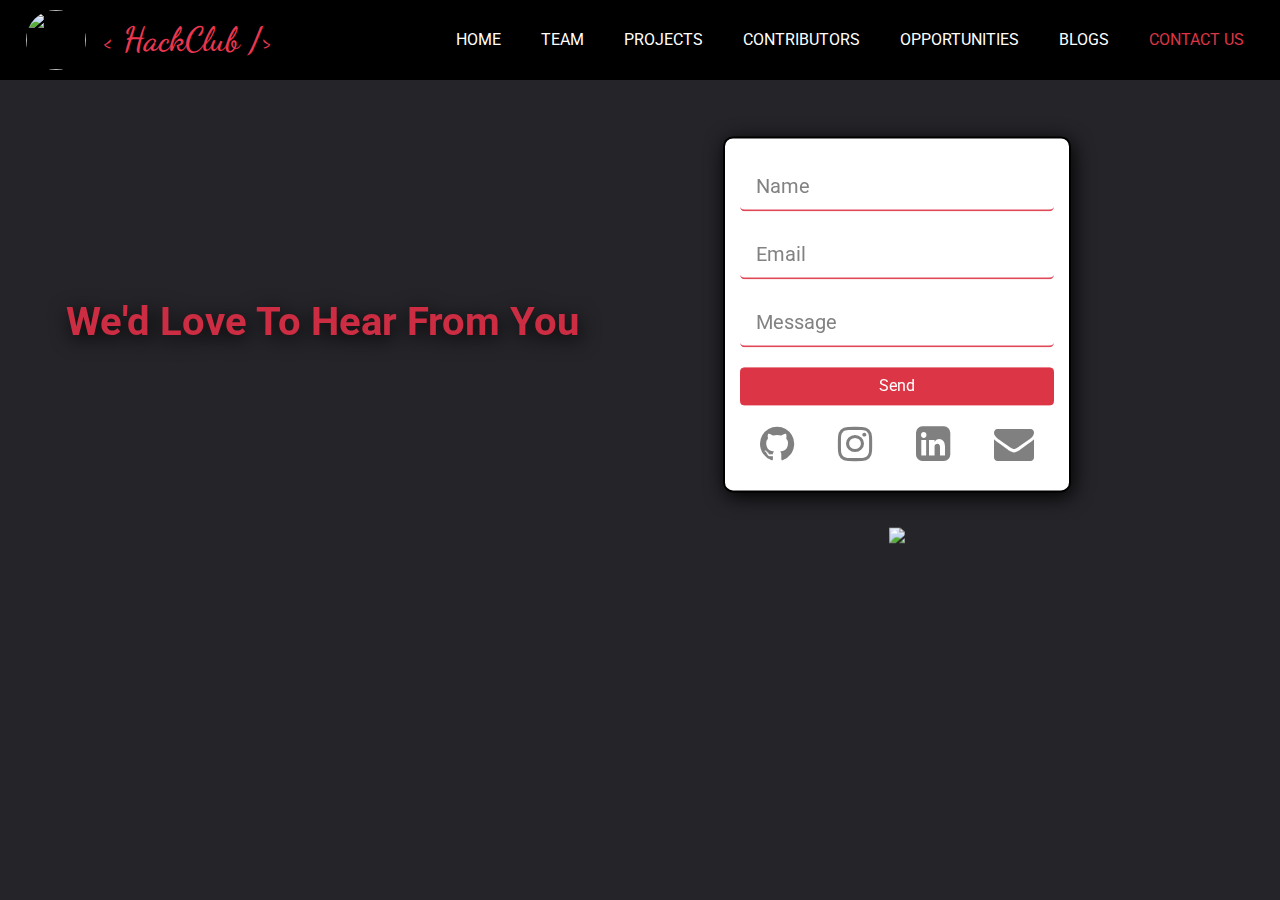
==== commit f1789400: "Merge branch 'main' into main" ====
--- a/contact.html
+++ b/contact.html
@@ -15,7 +15,7 @@
     <script src="https://code.jquery.com/jquery-3.2.1.slim.min.js" integrity="sha384-KJ3o2DKtIkvYIK3UENzmM7KCkRr/rE9/Qpg6aAZGJwFDMVNA/GpGFF93hXpG5KkN" crossorigin="anonymous"></script>
     <script src="https://cdnjs.cloudflare.com/ajax/libs/popper.js/1.12.9/umd/popper.min.js" integrity="sha384-ApNbgh9B+Y1QKtv3Rn7W3mgPxhU9K/ScQsAP7hUibX39j7fakFPskvXusvfa0b4Q" crossorigin="anonymous"></script>
     <script src="https://maxcdn.bootstrapcdn.com/bootstrap/4.0.0/js/bootstrap.min.js" integrity="sha384-JZR6Spejh4U02d8jOt6vLEHfe/JQGiRRSQQxSfFWpi1MquVdAyjUar5+76PVCmYl" crossorigin="anonymous"></script>
-     
+
     <title>Contact Us</title>
 </head>
 <body>
@@ -30,71 +30,42 @@
             <span style="color: #eb3750;">HackClub</span>
             <span style="color: #eb3750;">/></span>
             </div>
-        </a> 
-        
+        </a>
+
         <button class="navbar-toggler" type="button" data-toggle="collapse" data-target="#navbarSupportedContent" aria-controls="navbarSupportedContent" aria-expanded="false" aria-label="Toggle navigation">
           <span class="navbar-toggler-icon"></span>
         </button>
         <div class="collapse navbar-collapse" id="navbarSupportedContent">
           <ul class="nav navbars navbar-nav ml-auto">
-            <li><a href="index.html" class="active hover-line nav navbars">HOME</a></li>
+            <li><a href="index.html" class="hover-line nav navbars">HOME</a></li>
             <li><a href="team.html" class="hover-line nav navbars">TEAM</a></li>
             <li><a href="projects.html"  class="hover-line nav navbars">PROJECTS</a></li>
             <li><a href="contributer.html"  class="hover-line nav navbars">CONTRIBUTORS</a></li>
             <li><a href="opportunity.html"  class="hover-line nav navbars">OPPORTUNITIES</a></li>
             <li><a href="blogs.html"  class="hover-line nav navbars">BLOGS</a></li>
-            <li><a href="contact.html"  class="hover-line nav navbars">CONTACT US</a></li>
+            <li><a href="contact.html"  class="active hover-line nav navbars">CONTACT US</a></li><!-- NAVBAR HIGHLIGHT FOR CURRENT PAGE -->
         </div>
       </nav>
-    
-      <div class="container">
-          <div class="content">
-              <div class="image">
-                  <img src="images/contactus.svg" height="500px" width="500px" alt="" srcset="">
+    <div class="row" id="contact_us" data-aos="zoom-in">
+        <h1 style="color:#cc2d43">We'd Love To Hear From You</h1>
+        <div class="col-sm-6" id="contact_form">
+            <form>
+                <input type="text" class="form-control-lg" placeholder="Name">
+                <input type="text" class="form-control-lg" placeholder="Email">
+                <input type="text" class="form-control-lg" placeholder="Message">
+                <button class="btn btn-danger">Send</button>
+                <div>
+                    <a href="https://github.com/HackClubRAIT" target="_blank"><i class="fa fa-github"></i></a>
+                    <a href="https://instagram.com/hackclubrait?utm_medium=copy_link" target="_blank"><i class="fa fa-instagram"></i></a>
+                    <a href="https://www.linkedin.com/company/hack-club-rait" target="_blank"><i class="fa fa-linkedin-square"></i></a>
+                    <a href="mailto:hackclubrait@gmail.com" target="_blank"><i class="fa fa-envelope"></i></a>          
                 </div>
-
-                
-
-            <form action="#">
-                <div class="topic">Contact Us</div>
-                  
-                <div class="input">
-                <input type="text" required>
-                <label>Enter your Name</label>
-                </div>
-
-                <div class="input">
-                <input type="text" required>
-                <label>Enter your Email</label>
-                </div>
-
-                <div class="message-box">
-                <textarea ></textarea>
-                <label>Enter your message</label>
-                </div>
-
-                <div class="input" id="submit">
-               
-                <input type="submit" value="Send" style="background-color: #eb3750; color: whitesmoke; border: transparent;">
-                </div>
-                <div class="icons" style="font-size: 30px;">
-                    <a href="https://github.com/HackClubRAIT"><i class="fa fa-github"></i></a>
-                    <a href="https://instagram.com/hackclubrait?utm_medium=copy_link"><i class="fa fa-instagram"></i></a>
-                    <a href="https://www.linkedin.com/company/hack-club-rait"><i class="fa fa-linkedin-square"></i></a>
-                    <a href="mailto:hackclubrait@gmail.com"><i class="fa fa-envelope"></i></a>          
-                </div>
-              
-                
             </form>
-              
-          </div>
-      </div>
-
-
-
-
-
-
+            <div class="col-sm-6">
+                <img src="./images/contactus.svg" style="width:100%"><br>
+            </div>
+        </div>
+    </div>
 </body>
 <script>
     AOS.init({
--- a/styles.css
+++ b/styles.css
@@ -1,6 +1,18 @@
 @import url("https://fonts.googleapis.com/css2?family=Roboto&display=swap");
 @import url("https://fonts.googleapis.com/css2?family=Londrina+Outline&display=swap");
 @import url('https://fonts.googleapis.com/css2?family=Dancing+Script:wght@500&display=swap');
+
+#loading{
+  position: fixed;
+  width:100%;
+  height:100vh;
+  background: white url('./images/pre_loader3.gif');
+  background-position: center center;
+  background-repeat: no-repeat;
+  
+  z-index: 99999;
+  
+}
 :root {
   --orange: #f9713d;
   --red: #eb3750;
@@ -17,6 +29,7 @@
   overflow-x: hidden;
   background-color: var(--grey) !important;
 }
+
 nav {
   display: flex;
   background-color: black;
@@ -514,6 +527,7 @@
 }
 .opportunity{
   transform: translateY(20%);
+  
 }
 #opp_card {
   background-color: white;
@@ -521,170 +535,125 @@
   margin: 50px;
   padding: 20px;
   border-radius: 10px;
-}
-
-
-  /* Contact Form begins here */
-
-.container{
-  max-width: 1050px;
+  
+}
+#contact_us {
+  background: #252429;
+  display: flex;
+  justify-content: center;
+  align-items: center;
+  text-align: center;
+  flex-wrap: wrap;
+  /* width: 100%; */
+  padding: 20px;
+  transform: translateY(18%);
+}
+
+#contact_form {
   width: 100%;
-  background-color: #fff;
-  border-radius: 12px;
-  margin: 0 20px;
-  margin-top: 8rem;
-  
-
-}
-
-.content {
-  min-width: 90%;
-  
-}
-
-.container .content{
-  display: flex;
-  align-items: center;
-  justify-content: space-between;
-  padding: 25px 20px;
-}
-
-.content .topic{
-font-size: 22px;
-font-weight: bolder;
-color: #eb3750;
-letter-spacing: 1px;
-}
-
-.content form{
- width: 70%;
- margin-right: 30px;
- margin-left: 8rem;
-
-}
-
-.content .input {
-  height: 50px;
+  display: flex;
+  justify-content: center;
+  align-items: center;
+  text-align: center;
+  flex-wrap: nowrap;
+}
+
+#contact_form form {
+  /* display: grid;
+    grid-gap:20px; */
+  margin: 30px;
+  display: flex;
+  flex-direction: column;
+  justify-content: center;
+  align-items: center;
+  border: 2px solid rgb(0, 0, 0);
+  border-radius: 10px;
+  padding: 15px;
+  background: white;
+  filter: drop-shadow(2px 4px 10px black);
+}
+
+#contact_form input {
+  outline: none;
+  border: none;
+  border-bottom: 2px solid var(--red);
+  opacity: 0.9;
   width: 100%;
-  margin: 16px 0;
-  position: relative;
-}
-
-.content .input input{
- position: absolute;
- height: 100%;
- width: 100%;
- border-radius: 6px;
- outline: none;
- background-color:  #fff;
- border: 0.1px solid rgb(100, 100, 100);
- padding-left: 16px;
- font-size: 16px;
-}
-
-.content .input input:focus,
-.content .input input:valid{
-  border-color: #ff3578;
-}
-
-.content .input label{
-  position: absolute;
-  left: 18px;
-  top: 50%;
-  font-size: 14px;
-  pointer-events: none;
-  transform: translateY(-50%);
-  transition: all 0.3s ease;
-  color: rgb(138, 138, 138);
-}
-
-.content .input  input:valid ~label,
-.content .input  input:focus ~label{
-  top: 0;
-  left: 12px;
-  background-color: #fff;
-}
-
-.content .message-box{
-  min-height: 100px;
-  position: relative;
-}
-
-
-.content .message-box textarea{
-  position: absolute;
-  height: 100%;
+  max-width: 400px;
+}
+
+#contact_us h1{
+  filter: drop-shadow(2px 4px 10px black);
+  font-weight: bold;
+}
+
+#contact_form input:focus {
+  opacity: 1;
+  border-bottom: 2px solid black;
+}
+
+#contact_form button {
   width: 100%;
-  border-radius: 6px;
-  resize: none;
-  transition: all 0.3s ease;
-}
-
-.content .message-box label{
-   position: absolute;
-   font-size: 14px;
-   left: 18px;
-   top: 10px;
-   color: rgb(138, 138, 138);
-   pointer-events: none;
-   transition: all 0.3s ease;
-}
-
-.content .message-box textarea:focus{
- border-color: pink;
- background-color: #fff;
-}
-
-.content .message-box textarea:focus ~label{
-  left: 12px;
-  top: -9px;
-  background-color: #fff;
-  
-} 
-
-.content input[type="submit"]{
-  padding-left: 0;
-  font-weight: bolder;
-  letter-spacing: 0.5px;
-  
-}
-.icons{
-  position: relative;
-  left: auto;
-  align-items: center;
-  justify-content: center;
-  
-}
-
-.icons a{
-  justify-content: space-between;
-  align-items: center;
-  margin-right: 20px;
-  color: #ff3578;
-}
-
-@media (max-width:900px) {
-  .content .image img{
-   display: none;
-  }
-  .content{
-    padding: 10px 0;
-  }
-  .content form{
-    width: 100%;
-    margin-right: 1px;
-    margin-left: 1rem;
-  }
-  .container{
-    padding: 1rem 1rem 1rem 1rem;
-  }
-  
-}
-
-
-
-
-
+  max-width: 400px;
+  margin: 10px 0;
+}
+/* .btn{
+    width: 290px;
+} */
+#contact_form a {
+  color: gray;
+  font-size: 40px;
+  margin: 20px;
+}
+
+#team_img .fa-linkedin:hover{
+  background: #f09433; 
+  background: -moz-linear-gradient(45deg, #9c2bff  0%,#248aff 25%,#26ebe1 50%,#1cd91c 75%,#26bc18 100%); 
+  background: -webkit-linear-gradient(45deg, #9c2bff  0%,#248aff 25%,#26ebe1 50%,#1cd91c 75%,#26bc18 100%); 
+  background: linear-gradient(45deg, #9c2bff  0%,#248aff 25%,#26ebe1 50%,#1cd91c 75%,#26bc18 100%); 
+  filter: progid:DXImageTransform.Microsoft.gradient( startColorstr='#f09433', endColorstr='#bc1888',GradientType=1 );
+  color:transparent;
+  -webkit-background-clip: text;
+  background-clip: text;
+  transition: 0.9s;
+  transform: rotateX(360deg);
+}
+#team_img .fa-instagram:hover{
+  background: #f09433; 
+  background: -moz-linear-gradient(45deg, #9c2bff  0%,#248aff 25%,#26ebe1 50%,#1cd91c 75%,#26bc18 100%); 
+  background: -webkit-linear-gradient(45deg, #9c2bff  0%,#248aff 25%,#26ebe1 50%,#1cd91c 75%,#26bc18 100%); 
+  background: linear-gradient(45deg, #9c2bff  0%,#248aff 25%,#26ebe1 50%,#1cd91c 75%,#26bc18 100%); 
+  filter: progid:DXImageTransform.Microsoft.gradient( startColorstr='#f09433', endColorstr='#bc1888',GradientType=1 );
+  color:transparent;
+  -webkit-background-clip: text;
+  background-clip: text;
+  transition: 0.9s;
+  transform: rotate(360deg);
+}
+#team_img .fa-github:hover{
+  background: #f09433; 
+  background: -moz-linear-gradient(45deg, #9c2bff  0%,#248aff 25%,#26ebe1 50%,#1cd91c 75%,#26bc18 100%); 
+  background: -webkit-linear-gradient(45deg, #9c2bff  0%,#248aff 25%,#26ebe1 50%,#1cd91c 75%,#26bc18 100%); 
+  background: linear-gradient(45deg, #9c2bff  0%,#248aff 25%,#26ebe1 50%,#1cd91c 75%,#26bc18 100%); 
+  filter: progid:DXImageTransform.Microsoft.gradient( startColorstr='#f09433', endColorstr='#bc1888',GradientType=1 );
+  color:transparent;
+  -webkit-background-clip: text;
+  background-clip: text;
+  transition: 0.9s;
+  transform: rotateY(360deg);
+}
+
+#contact_form a:hover {
+  color: var(--red);
+}
+
+.form-control-lg {
+  min-height: calc(1.5em + 1rem + 2px);
+  padding: 0.5rem 1rem;
+  font-size: 1.25rem;
+  border-radius: 0.3rem;
+  margin: 10px;
+}
 .blogs{
   display: flex;
   flex-wrap: wrap;
@@ -722,6 +691,19 @@
   color:#f9713d;
   background: white;
 }
+@media (max-width: 1300px){
+  #contact_form{
+    flex-wrap: wrap;
+  }
+}
+@media (min-width: 1300px){
+  #contact_form{
+    -webkit-box-flex: 0;
+    -ms-flex: 0 0 50%;
+    flex: 1 0 50%;
+    max-width: 63%;
+  }
+}
 @media (max-width: 768px) {
   html {
     overflow-x: hidden;
@@ -779,7 +761,9 @@
   }
   
   .opportunity .row .col-3 {
-    width: 50%;
+    width: 75%;
+    display: flex;
+    justify-content: space-around;
   }
   .blogs .col{
     flex: 100%;
@@ -790,6 +774,12 @@
   #contact_us {
     /*flex-direction: column-reverse;*/
     justify-content: center;
+  }
+}
+@media (max-width: 575px) {
+  #contact_us {
+    transform: translateY(9%);
+    height: 100%;
   }
 }
 @media (min-width: 768px) {
@@ -831,4 +821,18 @@
 .progress-bar {
   height: 4px;
   width: 0%;
-}+}
+
+ @media screen and (max-device-width: 635px)
+and (orientation: landscape) {
+  ::-webkit-scrollbar {
+    display: none;
+  }
+}
+ 
+
+@media screen and (max-device-width: 635px) {
+  ::-webkit-scrollbar {
+    display: none;
+  }
+}  
